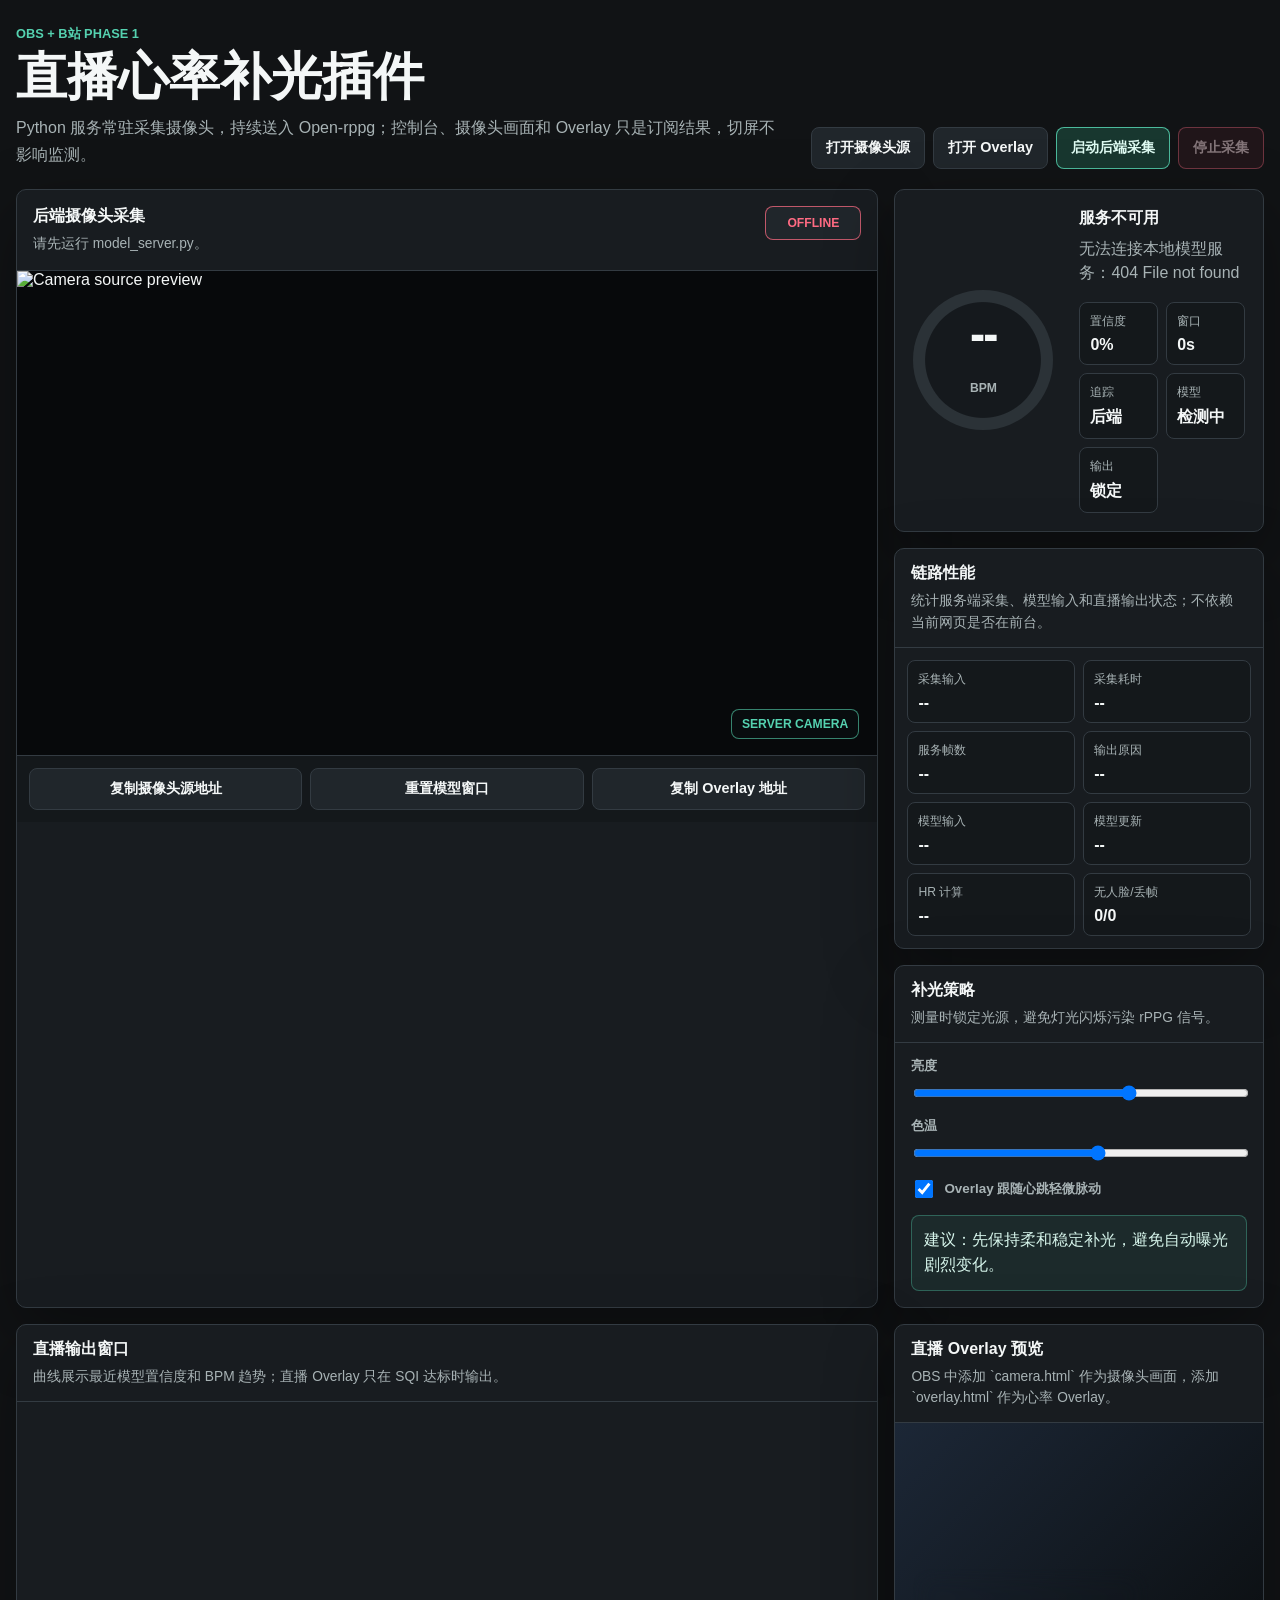
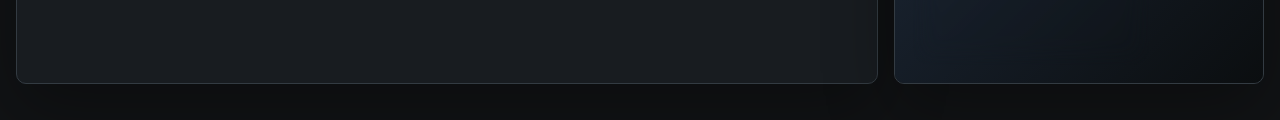
==== demo/live-heart-light-plugin/index.html @ b9b729e1 "Initial rPPG project upload" ====
<!doctype html>
<html lang="zh-CN">
  <head>
    <meta charset="utf-8" />
    <meta name="viewport" content="width=device-width, initial-scale=1" />
    <title>直播心率补光插件</title>
    <link rel="icon" href="data:image/svg+xml,%3Csvg xmlns='http://www.w3.org/2000/svg' viewBox='0 0 32 32'%3E%3Crect width='32' height='32' rx='7' fill='%23111315'/%3E%3Cpath d='M9 18c2-6 5-7 7-2 2-5 5-4 7 2' fill='none' stroke='%23ff6b83' stroke-width='3' stroke-linecap='round'/%3E%3Cpath d='M8 24h16' stroke='%2355d2b0' stroke-width='3' stroke-linecap='round'/%3E%3C/svg%3E" />
    <link rel="stylesheet" href="styles.css" />
  </head>
  <body>
    <main class="plugin-shell">
      <header class="hero">
        <div>
          <p class="eyebrow">OBS + B站 Phase 1</p>
          <h1>直播心率补光插件</h1>
          <p class="subtitle">Python 服务常驻采集摄像头，持续送入 Open-rppg；控制台、摄像头画面和 Overlay 只是订阅结果，切屏不影响监测。</p>
        </div>
        <div class="hero-actions">
          <a class="link-button" href="camera.html" target="_blank" rel="noreferrer">打开摄像头源</a>
          <a class="link-button" href="overlay.html" target="_blank" rel="noreferrer">打开 Overlay</a>
          <button id="startBtn" class="primary" type="button">启动后端采集</button>
          <button id="stopBtn" class="danger" type="button">停止采集</button>
        </div>
      </header>

      <section class="grid">
        <div class="camera-card">
          <div class="card-head">
            <div>
              <h2>后端摄像头采集</h2>
              <p id="captureHint">服务端会独立打开摄像头并持续推理；这个页面关闭后采集仍会继续。</p>
            </div>
            <span id="captureState" class="state-pill waiting">WAITING</span>
          </div>

          <div class="video-stage">
            <img id="cameraFeed" alt="Camera source preview" src="/api/capture/preview.mjpg" />
            <div id="roiLabel" class="roi-label">SERVER CAMERA</div>
          </div>

          <div class="controls">
            <button id="cameraSourceBtn" type="button">复制摄像头源地址</button>
            <button id="resetBtn" type="button">重置模型窗口</button>
            <button id="copyOverlayBtn" type="button">复制 Overlay 地址</button>
          </div>
        </div>

        <aside class="status-column">
          <section class="heart-card">
            <div class="heart-orb" id="heartOrb">
              <span id="bpmValue">--</span>
              <small>BPM</small>
            </div>
            <div>
              <h2 id="heartTitle">等待采集</h2>
              <p id="heartDescription">启动后端采集后，模型会先积累稳定 BVP/SQI 窗口。</p>
              <div class="mini-stats">
                <div>
                  <span>置信度</span>
                  <strong id="confidenceText">0%</strong>
                </div>
                <div>
                  <span>窗口</span>
                  <strong id="windowText">0s</strong>
                </div>
                <div>
                  <span>追踪</span>
                  <strong id="trackerText">后端</strong>
                </div>
                <div>
                  <span>模型</span>
                  <strong id="modelText">检测中</strong>
                </div>
                <div>
                  <span>输出</span>
                  <strong id="outputText">锁定</strong>
                </div>
              </div>
            </div>
          </section>

          <section class="perf-card">
            <div class="card-head compact">
              <div>
                <h2>链路性能</h2>
                <p>统计服务端采集、模型输入和直播输出状态；不依赖当前网页是否在前台。</p>
              </div>
            </div>
            <div class="perf-grid">
              <div>
                <span>采集输入</span>
                <strong id="cameraFpsText">--</strong>
              </div>
              <div>
                <span>采集耗时</span>
                <strong id="detectMsText">--</strong>
              </div>
              <div>
                <span>服务帧数</span>
                <strong id="cropMsText">--</strong>
              </div>
              <div>
                <span>输出原因</span>
                <strong id="requestMsText">--</strong>
              </div>
              <div>
                <span>模型输入</span>
                <strong id="modelInputFpsText">--</strong>
              </div>
              <div>
                <span>模型更新</span>
                <strong id="modelUpdateMsText">--</strong>
              </div>
              <div>
                <span>HR 计算</span>
                <strong id="modelMetricMsText">--</strong>
              </div>
              <div>
                <span>无人脸/丢帧</span>
                <strong id="dropText">0/0</strong>
              </div>
            </div>
          </section>

          <section class="light-card">
            <div class="card-head compact">
              <div>
                <h2>补光策略</h2>
                <p>测量时锁定光源，避免灯光闪烁污染 rPPG 信号。</p>
              </div>
            </div>
            <label>
              亮度
              <input id="brightnessInput" type="range" min="20" max="100" value="72" />
            </label>
            <label>
              色温
              <input id="temperatureInput" type="range" min="2700" max="6500" value="4800" />
            </label>
            <label class="toggle-row">
              <input id="pulseToggle" type="checkbox" checked />
              <span>Overlay 跟随心跳轻微脉动</span>
            </label>
            <div id="lightAdvice" class="light-advice">建议：先保持柔和稳定补光，避免自动曝光剧烈变化。</div>
          </section>
        </aside>

        <section class="wave-card">
          <div class="card-head compact">
            <div>
              <h2>直播输出窗口</h2>
              <p>曲线展示最近模型置信度和 BPM 趋势；直播 Overlay 只在 SQI 达标时输出。</p>
            </div>
          </div>
          <canvas id="waveCanvas" width="1280" height="220"></canvas>
          <div class="quality-grid">
            <div>
              <span>采集稳定</span>
              <meter id="brightnessMeter" min="0" max="100" value="0"></meter>
              <strong id="brightnessText">0%</strong>
            </div>
            <div>
              <span>人脸状态</span>
              <meter id="motionMeter" min="0" max="100" value="0"></meter>
              <strong id="motionText">0%</strong>
            </div>
            <div>
              <span>SQI</span>
              <meter id="peakMeter" min="0" max="100" value="0"></meter>
              <strong id="peakText">0%</strong>
            </div>
          </div>
        </section>

        <section class="overlay-card">
          <div class="card-head compact">
            <div>
              <h2>直播 Overlay 预览</h2>
              <p>OBS 中添加 `camera.html` 作为摄像头画面，添加 `overlay.html` 作为心率 Overlay。</p>
            </div>
          </div>
          <iframe id="overlayPreview" title="Overlay preview" src="overlay.html?preview=1"></iframe>
        </section>
      </section>
    </main>

    <script src="app.js"></script>
  </body>
</html>
---- demo/live-heart-light-plugin/styles.css ----
:root {
  --bg: #111315;
  --panel: #181c20;
  --panel-2: #20262b;
  --line: #333b42;
  --text: #f4f7f7;
  --muted: #a8b3b5;
  --teal: #55d2b0;
  --rose: #ff6b83;
  --amber: #f5c15b;
  --blue: #74a9ff;
  --shadow: 0 24px 70px rgba(0, 0, 0, 0.32);
}

* {
  box-sizing: border-box;
}

body {
  margin: 0;
  min-width: 320px;
  background: var(--bg);
  color: var(--text);
  font-family:
    Inter, "Segoe UI", "PingFang SC", "Microsoft YaHei", Arial, sans-serif;
  letter-spacing: 0;
}

button,
input {
  font: inherit;
}

.plugin-shell {
  width: min(1440px, calc(100% - 32px));
  margin: 0 auto;
  padding: 26px 0 36px;
}

.hero {
  display: flex;
  justify-content: space-between;
  align-items: flex-end;
  gap: 20px;
  margin-bottom: 20px;
}

.eyebrow,
h1,
h2,
p {
  margin: 0;
}

.eyebrow {
  margin-bottom: 8px;
  color: var(--teal);
  font-size: 0.8rem;
  font-weight: 800;
  text-transform: uppercase;
}

h1 {
  font-size: clamp(2.2rem, 4vw, 4.9rem);
  line-height: 1;
}

h2 {
  font-size: 1rem;
}

.subtitle {
  max-width: 760px;
  margin-top: 12px;
  color: var(--muted);
  line-height: 1.7;
}

.hero-actions,
.controls {
  display: flex;
  flex-wrap: wrap;
  gap: 8px;
}

button,
.link-button {
  min-height: 42px;
  padding: 0 14px;
  border: 1px solid var(--line);
  border-radius: 8px;
  background: var(--panel-2);
  color: var(--text);
  font-size: 0.9rem;
  font-weight: 800;
  text-decoration: none;
  cursor: pointer;
}

.link-button {
  display: inline-flex;
  align-items: center;
}

button:hover,
.link-button:hover {
  border-color: var(--teal);
}

button.primary {
  border-color: rgba(85, 210, 176, 0.85);
  background: #18372f;
  color: #dffcf3;
}

button.danger {
  border-color: rgba(255, 107, 131, 0.78);
  background: #32191f;
  color: #ffdfe5;
}

button.active {
  border-color: var(--amber);
  color: var(--amber);
}

button:disabled {
  cursor: not-allowed;
  opacity: 0.48;
}

.grid {
  display: grid;
  grid-template-columns: minmax(0, 1.4fr) minmax(330px, 0.6fr);
  gap: 16px;
}

.camera-card,
.heart-card,
.perf-card,
.light-card,
.wave-card,
.overlay-card {
  min-width: 0;
  border: 1px solid var(--line);
  border-radius: 10px;
  background: var(--panel);
  box-shadow: var(--shadow);
  overflow: hidden;
}

.card-head {
  display: flex;
  justify-content: space-between;
  gap: 16px;
  padding: 16px;
  border-bottom: 1px solid var(--line);
}

.card-head.compact {
  padding: 14px 16px;
}

.card-head p,
.light-card p {
  margin-top: 6px;
  color: var(--muted);
  font-size: 0.86rem;
  line-height: 1.55;
}

.state-pill {
  display: inline-flex;
  align-items: center;
  justify-content: center;
  min-width: 96px;
  height: 34px;
  border: 1px solid var(--line);
  border-radius: 8px;
  background: var(--panel-2);
  color: var(--muted);
  font-size: 0.76rem;
  font-weight: 900;
}

.state-pill.ready {
  border-color: rgba(85, 210, 176, 0.72);
  color: var(--teal);
}

.state-pill.warn {
  border-color: rgba(245, 193, 91, 0.72);
  color: var(--amber);
}

.state-pill.bad {
  border-color: rgba(255, 107, 131, 0.72);
  color: var(--rose);
}

.video-stage {
  position: relative;
  aspect-ratio: 16 / 9;
  background: #07090b;
}

#video {
  position: absolute;
  width: 1px;
  height: 1px;
  opacity: 0;
  pointer-events: none;
}

#cameraFeed {
  display: block;
  width: 100%;
  height: 100%;
  object-fit: cover;
}

#cameraCanvas,
#waveCanvas {
  display: block;
  width: 100%;
  height: 100%;
}

.roi-label {
  position: absolute;
  right: 18px;
  bottom: 16px;
  padding: 7px 10px;
  border: 1px solid rgba(85, 210, 176, 0.6);
  border-radius: 8px;
  background: rgba(10, 14, 16, 0.72);
  color: var(--teal);
  font-size: 0.76rem;
  font-weight: 900;
}

.controls {
  padding: 12px;
  border-top: 1px solid var(--line);
  background: #14181b;
}

.controls button {
  flex: 1 1 160px;
}

.status-column {
  display: grid;
  gap: 16px;
}

.heart-card {
  display: grid;
  grid-template-columns: 148px minmax(0, 1fr);
  gap: 18px;
  align-items: center;
  padding: 18px;
}

.heart-orb {
  display: grid;
  place-items: center;
  width: 140px;
  aspect-ratio: 1;
  border-radius: 50%;
  background:
    radial-gradient(circle at center, #15191d 58%, transparent 59%),
    conic-gradient(var(--rose) 0deg, #2b3237 0deg);
}

.heart-orb span {
  font-size: 2.45rem;
  font-weight: 950;
}

.heart-orb small {
  margin-top: -36px;
  color: var(--muted);
  font-size: 0.76rem;
  font-weight: 900;
}

.heart-card p {
  margin-top: 8px;
  color: var(--muted);
  line-height: 1.55;
}

.mini-stats,
.perf-grid,
.quality-grid {
  display: grid;
  gap: 8px;
}

.mini-stats {
  grid-template-columns: repeat(auto-fit, minmax(74px, 1fr));
  margin-top: 16px;
}

.perf-grid {
  grid-template-columns: repeat(2, minmax(0, 1fr));
  padding: 12px;
}

.mini-stats div,
.perf-grid div,
.quality-grid div {
  padding: 10px;
  border: 1px solid var(--line);
  border-radius: 8px;
  background: #14181b;
}

.mini-stats span,
.perf-grid span,
.quality-grid span {
  display: block;
  color: var(--muted);
  font-size: 0.76rem;
}

.mini-stats strong,
.perf-grid strong,
.quality-grid strong {
  display: block;
  margin-top: 6px;
}

.light-card {
  padding-bottom: 16px;
}

.light-card label {
  display: grid;
  gap: 8px;
  padding: 14px 16px 0;
  color: var(--muted);
  font-size: 0.84rem;
  font-weight: 800;
}

.light-card input[type="range"] {
  width: 100%;
}

.toggle-row {
  display: flex !important;
  grid-template-columns: none;
  align-items: center;
  gap: 10px;
}

.toggle-row input {
  width: 18px;
  height: 18px;
}

.light-advice {
  margin: 14px 16px 0;
  padding: 12px;
  border: 1px solid rgba(85, 210, 176, 0.35);
  border-radius: 8px;
  background: rgba(85, 210, 176, 0.08);
  color: #d7f6ec;
  line-height: 1.55;
}

.wave-card,
.overlay-card {
  grid-column: span 1;
}

.quality-grid {
  grid-template-columns: repeat(3, minmax(0, 1fr));
  padding: 0 16px 16px;
}

meter {
  width: 100%;
  height: 9px;
  margin-top: 9px;
}

meter::-webkit-meter-bar {
  border: 0;
  border-radius: 999px;
  background: #2d353a;
}

meter::-webkit-meter-optimum-value {
  border-radius: 999px;
  background: var(--teal);
}

#overlayPreview {
  display: block;
  width: 100%;
  height: 260px;
  border: 0;
  background:
    linear-gradient(135deg, rgba(116, 169, 255, 0.16), transparent),
    #0b0e10;
}

.overlay-body {
  width: 100vw;
  height: 100vh;
  margin: 0;
  background: transparent;
  overflow: hidden;
}

.camera-source-body {
  width: 100vw;
  height: 100vh;
  margin: 0;
  background: #07090b;
  overflow: hidden;
}

#obsCameraSource {
  display: block;
  width: 100vw;
  height: 100vh;
  object-fit: cover;
}

.overlay-widget {
  position: absolute;
  left: 36px;
  bottom: 36px;
  display: inline-grid;
  grid-template-columns: 58px auto;
  gap: 12px;
  align-items: center;
  min-width: 236px;
  padding: 14px 16px;
  border: 1px solid rgba(255, 255, 255, 0.24);
  border-radius: 18px;
  background: rgba(13, 16, 18, 0.74);
  color: white;
  box-shadow: 0 18px 48px rgba(0, 0, 0, 0.35);
  backdrop-filter: blur(12px);
}

.overlay-pulse {
  width: 56px;
  aspect-ratio: 1;
  border-radius: 50%;
  background:
    radial-gradient(circle at center, rgba(255, 255, 255, 0.9) 0 15%, transparent 16%),
    conic-gradient(var(--rose) 0deg, rgba(255, 255, 255, 0.18) 0deg);
}

.overlay-widget.pulsing .overlay-pulse {
  animation: heartbeat 900ms ease-in-out infinite;
}

.overlay-copy {
  display: grid;
  gap: 2px;
}

.overlay-copy span {
  color: rgba(255, 255, 255, 0.76);
  font-size: 0.72rem;
  font-weight: 900;
  text-transform: uppercase;
}

.overlay-copy strong {
  font-size: 2rem;
  line-height: 1;
}

.overlay-copy small {
  margin-left: 6px;
  color: rgba(255, 255, 255, 0.74);
  font-size: 0.8rem;
}

.overlay-copy em {
  color: rgba(255, 255, 255, 0.78);
  font-size: 0.82rem;
  font-style: normal;
}

@keyframes heartbeat {
  0%,
  100% {
    transform: scale(1);
  }
  16% {
    transform: scale(1.08);
  }
  28% {
    transform: scale(0.98);
  }
  44% {
    transform: scale(1.05);
  }
}

@media (max-width: 1080px) {
  .grid {
    grid-template-columns: 1fr;
  }

  .hero {
    align-items: flex-start;
    flex-direction: column;
  }
}

@media (max-width: 720px) {
  .plugin-shell {
    width: min(100% - 20px, 1440px);
  }

  .heart-card {
    grid-template-columns: 1fr;
  }

  .mini-stats,
  .quality-grid {
    grid-template-columns: repeat(2, minmax(0, 1fr));
  }

  .overlay-widget {
    left: 18px;
    bottom: 18px;
  }
}
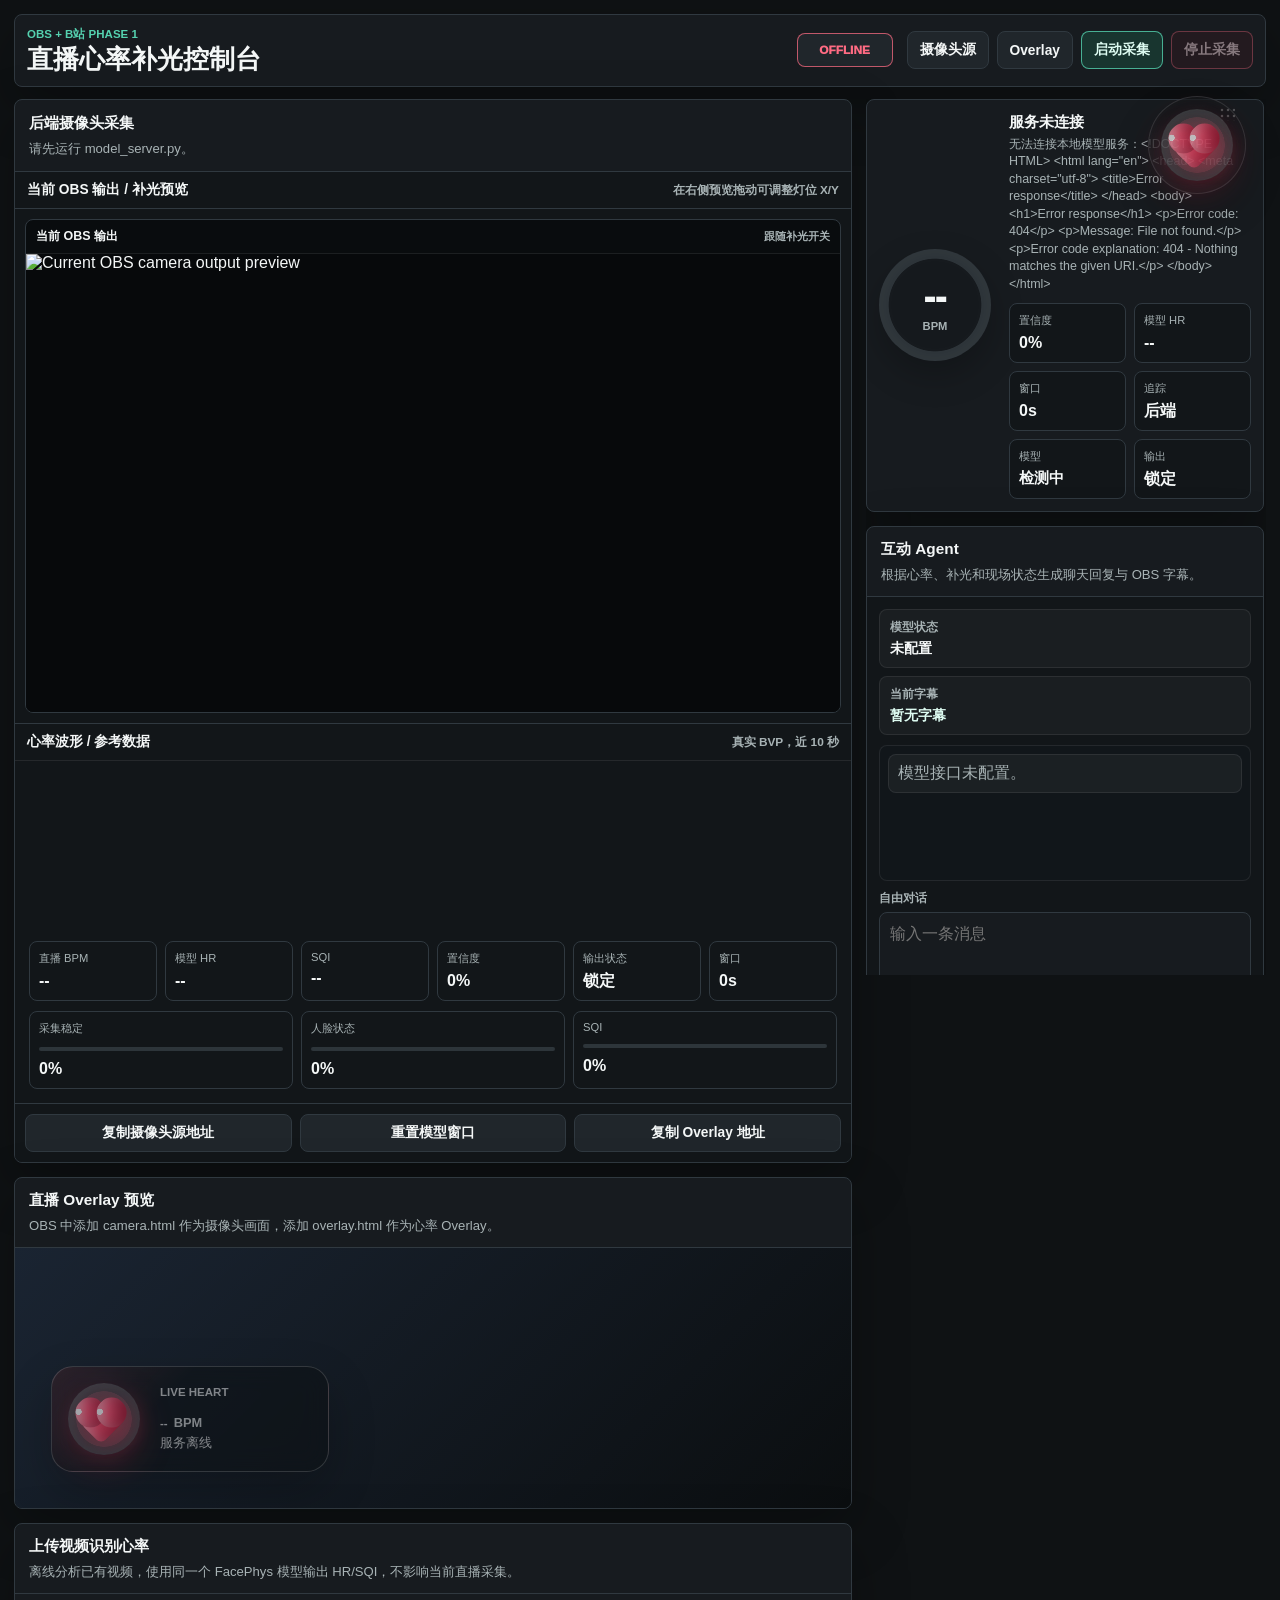
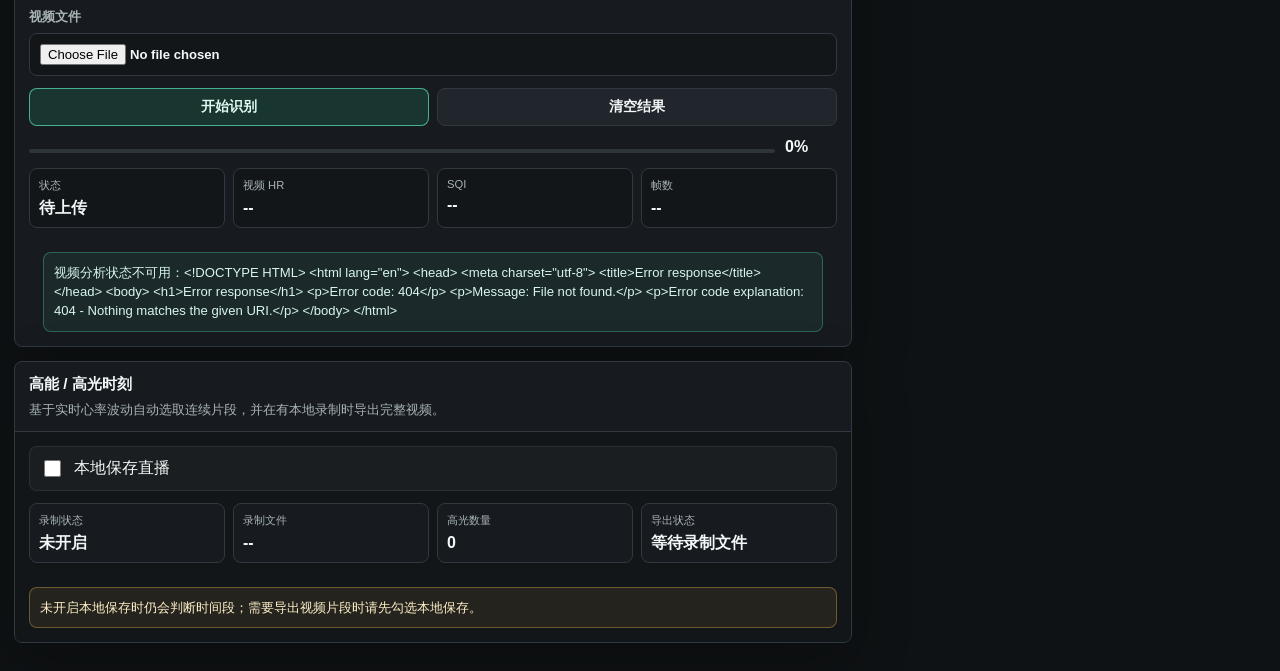
==== commit 34f11bb4: "Sanitized public dev snapshot" ====
--- a/demo/live-heart-light-plugin/index.html
+++ b/demo/live-heart-light-plugin/index.html
@@ -5,44 +5,219 @@
     <meta name="viewport" content="width=device-width, initial-scale=1" />
     <title>直播心率补光插件</title>
     <link rel="icon" href="data:image/svg+xml,%3Csvg xmlns='http://www.w3.org/2000/svg' viewBox='0 0 32 32'%3E%3Crect width='32' height='32' rx='7' fill='%23111315'/%3E%3Cpath d='M9 18c2-6 5-7 7-2 2-5 5-4 7 2' fill='none' stroke='%23ff6b83' stroke-width='3' stroke-linecap='round'/%3E%3Cpath d='M8 24h16' stroke='%2355d2b0' stroke-width='3' stroke-linecap='round'/%3E%3C/svg%3E" />
-    <link rel="stylesheet" href="styles.css" />
+    <link rel="stylesheet" href="styles.css?v=20260706-highlight-v2" />
   </head>
   <body>
     <main class="plugin-shell">
-      <header class="hero">
-        <div>
+      <header class="topbar">
+        <div class="topbar-brand">
           <p class="eyebrow">OBS + B站 Phase 1</p>
-          <h1>直播心率补光插件</h1>
-          <p class="subtitle">Python 服务常驻采集摄像头，持续送入 Open-rppg；控制台、摄像头画面和 Overlay 只是订阅结果，切屏不影响监测。</p>
+          <h1>直播心率补光控制台</h1>
         </div>
-        <div class="hero-actions">
-          <a class="link-button" href="camera.html" target="_blank" rel="noreferrer">打开摄像头源</a>
-          <a class="link-button" href="overlay.html" target="_blank" rel="noreferrer">打开 Overlay</a>
-          <button id="startBtn" class="primary" type="button">启动后端采集</button>
+        <div class="topbar-state">
+          <span id="captureState" class="state-pill waiting">WAITING</span>
+        </div>
+        <div class="topbar-actions">
+          <a class="link-button" href="camera.html" target="_blank" rel="noreferrer">摄像头源</a>
+          <a class="link-button" href="overlay.html" target="_blank" rel="noreferrer">Overlay</a>
+          <button id="startBtn" class="primary" type="button">启动采集</button>
           <button id="stopBtn" class="danger" type="button">停止采集</button>
         </div>
       </header>
 
-      <section class="grid">
-        <div class="camera-card">
-          <div class="card-head">
-            <div>
-              <h2>后端摄像头采集</h2>
-              <p id="captureHint">服务端会独立打开摄像头并持续推理；这个页面关闭后采集仍会继续。</p>
-            </div>
-            <span id="captureState" class="state-pill waiting">WAITING</span>
-          </div>
-
-          <div class="video-stage">
-            <img id="cameraFeed" alt="Camera source preview" src="/api/capture/preview.mjpg" />
-            <div id="roiLabel" class="roi-label">SERVER CAMERA</div>
-          </div>
-
-          <div class="controls">
-            <button id="cameraSourceBtn" type="button">复制摄像头源地址</button>
-            <button id="resetBtn" type="button">重置模型窗口</button>
-            <button id="copyOverlayBtn" type="button">复制 Overlay 地址</button>
-          </div>
+      <div id="frontendWarning" class="runtime-banner bad" hidden></div>
+      <div id="backendWarning" class="runtime-banner warn" hidden></div>
+
+      <section class="dashboard-layout">
+        <div class="preview-column">
+          <section class="camera-card">
+            <div class="card-head">
+              <div>
+                <h2>后端摄像头采集</h2>
+                <p id="captureHint">服务端会独立打开摄像头并持续推理；这个页面关闭后采集仍会继续。</p>
+              </div>
+            </div>
+
+            <div class="paired-preview-panel">
+              <div class="preview-strip-head">
+                <span>当前 OBS 输出 / 补光预览</span>
+                <small>在右侧预览拖动可调整灯位 X/Y</small>
+              </div>
+              <div class="preview-stream-grid">
+                <div class="preview-stream">
+                  <div class="preview-stream-label">
+                    <span>当前 OBS 输出</span>
+                    <small>跟随补光开关</small>
+                  </div>
+                  <div class="preview-stage">
+                    <img
+                      id="currentOutputPreview"
+                      alt="Current OBS camera output preview"
+                      src="/api/capture/preview.mjpg"
+                      data-src="/api/capture/preview.mjpg"
+                    />
+                  </div>
+                </div>
+                <div id="lightPreviewStream" class="preview-stream" hidden aria-hidden="true">
+                  <div class="preview-stream-label">
+                    <span>补光预览</span>
+                    <small>拖动调整灯位</small>
+                  </div>
+                  <div id="pairedPreviewStage" class="paired-preview-stage preview-stage">
+                    <img
+                      id="pairedLightPreview"
+                      alt="Virtual fill light preview"
+                      data-src="/api/capture/light-preview.mjpg"
+                    />
+                  </div>
+                </div>
+              </div>
+            </div>
+
+            <div class="output-telemetry-panel">
+              <div class="preview-strip-head telemetry-head">
+                <span>心率波形 / 参考数据</span>
+                <small>真实 BVP，近 10 秒</small>
+              </div>
+              <canvas id="waveCanvas" width="1280" height="220"></canvas>
+              <div class="telemetry-grid">
+                <div>
+                  <span>直播 BPM</span>
+                  <strong id="telemetryBpmText">--</strong>
+                </div>
+                <div>
+                  <span>模型 HR</span>
+                  <strong id="telemetryModelHrText">--</strong>
+                </div>
+                <div>
+                  <span>SQI</span>
+                  <strong id="telemetrySqiText">--</strong>
+                </div>
+                <div>
+                  <span>置信度</span>
+                  <strong id="telemetryConfidenceText">0%</strong>
+                </div>
+                <div>
+                  <span>输出状态</span>
+                  <strong id="telemetryStatusText">锁定</strong>
+                </div>
+                <div>
+                  <span>窗口</span>
+                  <strong id="telemetryWindowText">0s</strong>
+                </div>
+              </div>
+              <div class="quality-grid">
+                <div>
+                  <span>采集稳定</span>
+                  <meter id="brightnessMeter" min="0" max="100" value="0"></meter>
+                  <strong id="brightnessText">0%</strong>
+                </div>
+                <div>
+                  <span>人脸状态</span>
+                  <meter id="motionMeter" min="0" max="100" value="0"></meter>
+                  <strong id="motionText">0%</strong>
+                </div>
+                <div>
+                  <span>SQI</span>
+                  <meter id="peakMeter" min="0" max="100" value="0"></meter>
+                  <strong id="peakText">0%</strong>
+                </div>
+              </div>
+            </div>
+
+            <div class="controls">
+              <button id="cameraSourceBtn" type="button">复制摄像头源地址</button>
+              <button id="resetBtn" type="button">重置模型窗口</button>
+              <button id="copyOverlayBtn" type="button">复制 Overlay 地址</button>
+            </div>
+          </section>
+
+          <section class="overlay-card">
+            <div class="card-head compact">
+              <div>
+                <h2>直播 Overlay 预览</h2>
+                <p>OBS 中添加 camera.html 作为摄像头画面，添加 overlay.html 作为心率 Overlay。</p>
+              </div>
+            </div>
+            <iframe id="overlayPreview" title="Overlay preview" src="overlay.html?preview=1"></iframe>
+          </section>
+
+          <section class="upload-card">
+            <div class="card-head compact">
+              <div>
+                <h2>上传视频识别心率</h2>
+                <p>离线分析已有视频，使用同一个 FacePhys 模型输出 HR/SQI，不影响当前直播采集。</p>
+              </div>
+            </div>
+            <div class="upload-panel">
+              <label class="file-picker">
+                <span>视频文件</span>
+                <input id="videoFileInput" type="file" accept="video/*" />
+              </label>
+              <div class="upload-actions">
+                <button id="analyzeVideoBtn" class="primary" type="button">开始识别</button>
+                <button id="resetVideoBtn" type="button">清空结果</button>
+              </div>
+              <div class="upload-progress">
+                <meter id="videoProgressMeter" min="0" max="100" value="0"></meter>
+                <strong id="videoProgressText">0%</strong>
+              </div>
+              <div class="video-result-grid">
+                <div>
+                  <span>状态</span>
+                  <strong id="videoStatusText">待上传</strong>
+                </div>
+                <div>
+                  <span>视频 HR</span>
+                  <strong id="videoHrText">--</strong>
+                </div>
+                <div>
+                  <span>SQI</span>
+                  <strong id="videoSqiText">--</strong>
+                </div>
+                <div>
+                  <span>帧数</span>
+                  <strong id="videoFramesText">--</strong>
+                </div>
+              </div>
+              <p id="videoAdvice" class="upload-advice">建议上传正脸、稳定补光、少压缩闪烁的视频；结果仅用于互动展示。</p>
+            </div>
+          </section>
+
+          <section class="highlight-card">
+            <div class="card-head compact">
+              <div>
+                <h2>高能 / 高光时刻</h2>
+                <p>基于实时心率波动自动选取连续片段，并在有本地录制时导出完整视频。</p>
+              </div>
+            </div>
+            <div class="highlight-panel">
+              <label class="toggle-row highlight-toggle">
+                <input id="recordingToggle" type="checkbox" />
+                <span>本地保存直播</span>
+              </label>
+              <div class="highlight-status-grid">
+                <div>
+                  <span>录制状态</span>
+                  <strong id="recordingStatusText">未开启</strong>
+                </div>
+                <div>
+                  <span>录制文件</span>
+                  <strong id="recordingFileText">--</strong>
+                </div>
+                <div>
+                  <span>高光数量</span>
+                  <strong id="highlightCountText">0</strong>
+                </div>
+                <div>
+                  <span>导出状态</span>
+                  <strong id="highlightExportText">等待录制文件</strong>
+                </div>
+              </div>
+              <div id="highlightList" class="highlight-list"></div>
+              <p id="highlightEmptyText" class="highlight-advice">等待连续心率波动后显示高能时间段。</p>
+            </div>
+          </section>
         </div>
 
         <aside class="status-column">
@@ -51,7 +226,7 @@
               <span id="bpmValue">--</span>
               <small>BPM</small>
             </div>
-            <div>
+            <div class="heart-copy">
               <h2 id="heartTitle">等待采集</h2>
               <p id="heartDescription">启动后端采集后，模型会先积累稳定 BVP/SQI 窗口。</p>
               <div class="mini-stats">
@@ -60,6 +235,10 @@
                   <strong id="confidenceText">0%</strong>
                 </div>
                 <div>
+                  <span>模型 HR</span>
+                  <strong id="previewHrText">--</strong>
+                </div>
+                <div>
                   <span>窗口</span>
                   <strong id="windowText">0s</strong>
                 </div>
@@ -79,11 +258,53 @@
             </div>
           </section>
 
+          <section class="agent-card">
+            <div class="card-head compact">
+              <div>
+                <h2>互动 Agent</h2>
+                <p>根据心率、补光和现场状态生成聊天回复与 OBS 字幕。</p>
+              </div>
+            </div>
+            <div class="agent-panel">
+              <div class="agent-status-grid">
+                <div>
+                  <span>模型状态</span>
+                  <strong id="agentStatusText">未连接</strong>
+                </div>
+                <div>
+                  <span>当前字幕</span>
+                  <strong id="agentSubtitleText">暂无字幕</strong>
+                </div>
+              </div>
+
+              <div id="agentMessages" class="agent-messages" aria-live="polite"></div>
+
+              <label class="agent-input-label">
+                <span>自由对话</span>
+                <textarea id="agentInput" maxlength="800" rows="3" placeholder="输入一条消息"></textarea>
+              </label>
+              <div class="agent-actions">
+                <button id="sendAgentBtn" class="primary" type="button">发送</button>
+                <button id="resetAgentBtn" type="button">清空</button>
+              </div>
+              <p id="agentErrorText" class="agent-error"></p>
+              <p class="agent-log">日志 <code id="agentLogPathText">--</code></p>
+            </div>
+          </section>
+
+          <div id="floatingHeartWidget" class="floating-heart-widget" title="拖动心跳小组件" aria-label="可拖动心跳小组件">
+            <span class="floating-heart-handle" aria-hidden="true"></span>
+            <div class="overlay-pulse floating-heart-pulse" aria-hidden="true">
+              <span class="heart-ring"></span>
+              <span class="heart-shape"></span>
+            </div>
+          </div>
+
           <section class="perf-card">
             <div class="card-head compact">
               <div>
                 <h2>链路性能</h2>
-                <p>统计服务端采集、模型输入和直播输出状态；不依赖当前网页是否在前台。</p>
+                <p>服务端采集、模型输入和直播输出状态。</p>
               </div>
             </div>
             <div class="perf-grid">
@@ -126,64 +347,94 @@
             <div class="card-head compact">
               <div>
                 <h2>补光策略</h2>
-                <p>测量时锁定光源，避免灯光闪烁污染 rPPG 信号。</p>
-              </div>
-            </div>
-            <label>
-              亮度
-              <input id="brightnessInput" type="range" min="20" max="100" value="72" />
-            </label>
-            <label>
-              色温
-              <input id="temperatureInput" type="range" min="2700" max="6500" value="4800" />
-            </label>
-            <label class="toggle-row">
-              <input id="pulseToggle" type="checkbox" checked />
-              <span>Overlay 跟随心跳轻微脉动</span>
-            </label>
+                <p>开关只影响 OBS 摄像头源；右侧预览始终用于调整补光预设。</p>
+              </div>
+            </div>
+
+            <div class="control-group">
+              <label class="toggle-row">
+                <input id="lightToggle" type="checkbox" />
+                <span>应用补光到 OBS 输出</span>
+              </label>
+            </div>
+
+            <div class="control-group">
+              <label>
+                <span class="range-head">
+                  <span>亮度</span>
+                  <output id="brightnessValue">72%</output>
+                </span>
+                <input id="brightnessInput" type="range" min="20" max="100" value="72" />
+              </label>
+              <label>
+                <span class="range-head">
+                  <span>色温</span>
+                  <output id="temperatureValue">4800K</output>
+                </span>
+                <input id="temperatureInput" type="range" min="2700" max="6500" value="4800" />
+              </label>
+            </div>
+
+            <div class="control-group">
+              <div class="light-position-grid">
+                <label>
+                  <span class="range-head">
+                    <span>灯位 X</span>
+                    <output id="lightXValue">50%</output>
+                  </span>
+                  <input id="lightXInput" type="range" min="0" max="100" value="50" />
+                </label>
+                <label>
+                  <span class="range-head">
+                    <span>灯位 Y</span>
+                    <output id="lightYValue">38%</output>
+                  </span>
+                  <input id="lightYInput" type="range" min="0" max="100" value="38" />
+                </label>
+              </div>
+              <label>
+                <span class="range-head">
+                  <span>灯距 Z</span>
+                  <output id="lightZValue">45%</output>
+                </span>
+                <input id="lightZInput" type="range" min="0" max="100" value="45" />
+              </label>
+            </div>
+
+            <div class="control-group">
+              <label>
+                <span class="range-head">
+                  <span>照射范围</span>
+                  <output id="lightRangeValue">58%</output>
+                </span>
+                <input id="lightRangeInput" type="range" min="15" max="120" value="58" />
+              </label>
+              <label class="toggle-row">
+                <input id="angleToggle" type="checkbox" />
+                <span>启用角度测试</span>
+              </label>
+              <label>
+                <span class="range-head">
+                  <span>光束角度</span>
+                  <output id="lightAngleValue">0°</output>
+                </span>
+                <input id="lightAngleInput" type="range" min="-75" max="75" value="0" />
+              </label>
+            </div>
+
+            <div class="control-group">
+              <label class="toggle-row">
+                <input id="pulseToggle" type="checkbox" checked />
+                <span>Overlay 跟随心跳轻微脉动</span>
+              </label>
+            </div>
+
             <div id="lightAdvice" class="light-advice">建议：先保持柔和稳定补光，避免自动曝光剧烈变化。</div>
           </section>
         </aside>
-
-        <section class="wave-card">
-          <div class="card-head compact">
-            <div>
-              <h2>直播输出窗口</h2>
-              <p>曲线展示最近模型置信度和 BPM 趋势；直播 Overlay 只在 SQI 达标时输出。</p>
-            </div>
-          </div>
-          <canvas id="waveCanvas" width="1280" height="220"></canvas>
-          <div class="quality-grid">
-            <div>
-              <span>采集稳定</span>
-              <meter id="brightnessMeter" min="0" max="100" value="0"></meter>
-              <strong id="brightnessText">0%</strong>
-            </div>
-            <div>
-              <span>人脸状态</span>
-              <meter id="motionMeter" min="0" max="100" value="0"></meter>
-              <strong id="motionText">0%</strong>
-            </div>
-            <div>
-              <span>SQI</span>
-              <meter id="peakMeter" min="0" max="100" value="0"></meter>
-              <strong id="peakText">0%</strong>
-            </div>
-          </div>
-        </section>
-
-        <section class="overlay-card">
-          <div class="card-head compact">
-            <div>
-              <h2>直播 Overlay 预览</h2>
-              <p>OBS 中添加 `camera.html` 作为摄像头画面，添加 `overlay.html` 作为心率 Overlay。</p>
-            </div>
-          </div>
-          <iframe id="overlayPreview" title="Overlay preview" src="overlay.html?preview=1"></iframe>
-        </section>
       </section>
     </main>
 
-    <script src="app.js"></script>
+    <script type="module" src="app.js?v=20260706-highlight-v2"></script>
   </body>
 </html>
--- a/demo/live-heart-light-plugin/styles.css
+++ b/demo/live-heart-light-plugin/styles.css
@@ -1,539 +1,8 @@
-:root {
-  --bg: #111315;
-  --panel: #181c20;
-  --panel-2: #20262b;
-  --line: #333b42;
-  --text: #f4f7f7;
-  --muted: #a8b3b5;
-  --teal: #55d2b0;
-  --rose: #ff6b83;
-  --amber: #f5c15b;
-  --blue: #74a9ff;
-  --shadow: 0 24px 70px rgba(0, 0, 0, 0.32);
-}
-
-* {
-  box-sizing: border-box;
-}
-
-body {
-  margin: 0;
-  min-width: 320px;
-  background: var(--bg);
-  color: var(--text);
-  font-family:
-    Inter, "Segoe UI", "PingFang SC", "Microsoft YaHei", Arial, sans-serif;
-  letter-spacing: 0;
-}
-
-button,
-input {
-  font: inherit;
-}
-
-.plugin-shell {
-  width: min(1440px, calc(100% - 32px));
-  margin: 0 auto;
-  padding: 26px 0 36px;
-}
-
-.hero {
-  display: flex;
-  justify-content: space-between;
-  align-items: flex-end;
-  gap: 20px;
-  margin-bottom: 20px;
-}
-
-.eyebrow,
-h1,
-h2,
-p {
-  margin: 0;
-}
-
-.eyebrow {
-  margin-bottom: 8px;
-  color: var(--teal);
-  font-size: 0.8rem;
-  font-weight: 800;
-  text-transform: uppercase;
-}
-
-h1 {
-  font-size: clamp(2.2rem, 4vw, 4.9rem);
-  line-height: 1;
-}
-
-h2 {
-  font-size: 1rem;
-}
-
-.subtitle {
-  max-width: 760px;
-  margin-top: 12px;
-  color: var(--muted);
-  line-height: 1.7;
-}
-
-.hero-actions,
-.controls {
-  display: flex;
-  flex-wrap: wrap;
-  gap: 8px;
-}
-
-button,
-.link-button {
-  min-height: 42px;
-  padding: 0 14px;
-  border: 1px solid var(--line);
-  border-radius: 8px;
-  background: var(--panel-2);
-  color: var(--text);
-  font-size: 0.9rem;
-  font-weight: 800;
-  text-decoration: none;
-  cursor: pointer;
-}
-
-.link-button {
-  display: inline-flex;
-  align-items: center;
-}
-
-button:hover,
-.link-button:hover {
-  border-color: var(--teal);
-}
-
-button.primary {
-  border-color: rgba(85, 210, 176, 0.85);
-  background: #18372f;
-  color: #dffcf3;
-}
-
-button.danger {
-  border-color: rgba(255, 107, 131, 0.78);
-  background: #32191f;
-  color: #ffdfe5;
-}
-
-button.active {
-  border-color: var(--amber);
-  color: var(--amber);
-}
-
-button:disabled {
-  cursor: not-allowed;
-  opacity: 0.48;
-}
-
-.grid {
-  display: grid;
-  grid-template-columns: minmax(0, 1.4fr) minmax(330px, 0.6fr);
-  gap: 16px;
-}
-
-.camera-card,
-.heart-card,
-.perf-card,
-.light-card,
-.wave-card,
-.overlay-card {
-  min-width: 0;
-  border: 1px solid var(--line);
-  border-radius: 10px;
-  background: var(--panel);
-  box-shadow: var(--shadow);
-  overflow: hidden;
-}
-
-.card-head {
-  display: flex;
-  justify-content: space-between;
-  gap: 16px;
-  padding: 16px;
-  border-bottom: 1px solid var(--line);
-}
-
-.card-head.compact {
-  padding: 14px 16px;
-}
-
-.card-head p,
-.light-card p {
-  margin-top: 6px;
-  color: var(--muted);
-  font-size: 0.86rem;
-  line-height: 1.55;
-}
-
-.state-pill {
-  display: inline-flex;
-  align-items: center;
-  justify-content: center;
-  min-width: 96px;
-  height: 34px;
-  border: 1px solid var(--line);
-  border-radius: 8px;
-  background: var(--panel-2);
-  color: var(--muted);
-  font-size: 0.76rem;
-  font-weight: 900;
-}
-
-.state-pill.ready {
-  border-color: rgba(85, 210, 176, 0.72);
-  color: var(--teal);
-}
-
-.state-pill.warn {
-  border-color: rgba(245, 193, 91, 0.72);
-  color: var(--amber);
-}
-
-.state-pill.bad {
-  border-color: rgba(255, 107, 131, 0.72);
-  color: var(--rose);
-}
-
-.video-stage {
-  position: relative;
-  aspect-ratio: 16 / 9;
-  background: #07090b;
-}
-
-#video {
-  position: absolute;
-  width: 1px;
-  height: 1px;
-  opacity: 0;
-  pointer-events: none;
-}
-
-#cameraFeed {
-  display: block;
-  width: 100%;
-  height: 100%;
-  object-fit: cover;
-}
-
-#cameraCanvas,
-#waveCanvas {
-  display: block;
-  width: 100%;
-  height: 100%;
-}
-
-.roi-label {
-  position: absolute;
-  right: 18px;
-  bottom: 16px;
-  padding: 7px 10px;
-  border: 1px solid rgba(85, 210, 176, 0.6);
-  border-radius: 8px;
-  background: rgba(10, 14, 16, 0.72);
-  color: var(--teal);
-  font-size: 0.76rem;
-  font-weight: 900;
-}
-
-.controls {
-  padding: 12px;
-  border-top: 1px solid var(--line);
-  background: #14181b;
-}
-
-.controls button {
-  flex: 1 1 160px;
-}
-
-.status-column {
-  display: grid;
-  gap: 16px;
-}
-
-.heart-card {
-  display: grid;
-  grid-template-columns: 148px minmax(0, 1fr);
-  gap: 18px;
-  align-items: center;
-  padding: 18px;
-}
-
-.heart-orb {
-  display: grid;
-  place-items: center;
-  width: 140px;
-  aspect-ratio: 1;
-  border-radius: 50%;
-  background:
-    radial-gradient(circle at center, #15191d 58%, transparent 59%),
-    conic-gradient(var(--rose) 0deg, #2b3237 0deg);
-}
-
-.heart-orb span {
-  font-size: 2.45rem;
-  font-weight: 950;
-}
-
-.heart-orb small {
-  margin-top: -36px;
-  color: var(--muted);
-  font-size: 0.76rem;
-  font-weight: 900;
-}
-
-.heart-card p {
-  margin-top: 8px;
-  color: var(--muted);
-  line-height: 1.55;
-}
-
-.mini-stats,
-.perf-grid,
-.quality-grid {
-  display: grid;
-  gap: 8px;
-}
-
-.mini-stats {
-  grid-template-columns: repeat(auto-fit, minmax(74px, 1fr));
-  margin-top: 16px;
-}
-
-.perf-grid {
-  grid-template-columns: repeat(2, minmax(0, 1fr));
-  padding: 12px;
-}
-
-.mini-stats div,
-.perf-grid div,
-.quality-grid div {
-  padding: 10px;
-  border: 1px solid var(--line);
-  border-radius: 8px;
-  background: #14181b;
-}
-
-.mini-stats span,
-.perf-grid span,
-.quality-grid span {
-  display: block;
-  color: var(--muted);
-  font-size: 0.76rem;
-}
-
-.mini-stats strong,
-.perf-grid strong,
-.quality-grid strong {
-  display: block;
-  margin-top: 6px;
-}
-
-.light-card {
-  padding-bottom: 16px;
-}
-
-.light-card label {
-  display: grid;
-  gap: 8px;
-  padding: 14px 16px 0;
-  color: var(--muted);
-  font-size: 0.84rem;
-  font-weight: 800;
-}
-
-.light-card input[type="range"] {
-  width: 100%;
-}
-
-.toggle-row {
-  display: flex !important;
-  grid-template-columns: none;
-  align-items: center;
-  gap: 10px;
-}
-
-.toggle-row input {
-  width: 18px;
-  height: 18px;
-}
-
-.light-advice {
-  margin: 14px 16px 0;
-  padding: 12px;
-  border: 1px solid rgba(85, 210, 176, 0.35);
-  border-radius: 8px;
-  background: rgba(85, 210, 176, 0.08);
-  color: #d7f6ec;
-  line-height: 1.55;
-}
-
-.wave-card,
-.overlay-card {
-  grid-column: span 1;
-}
-
-.quality-grid {
-  grid-template-columns: repeat(3, minmax(0, 1fr));
-  padding: 0 16px 16px;
-}
-
-meter {
-  width: 100%;
-  height: 9px;
-  margin-top: 9px;
-}
-
-meter::-webkit-meter-bar {
-  border: 0;
-  border-radius: 999px;
-  background: #2d353a;
-}
-
-meter::-webkit-meter-optimum-value {
-  border-radius: 999px;
-  background: var(--teal);
-}
-
-#overlayPreview {
-  display: block;
-  width: 100%;
-  height: 260px;
-  border: 0;
-  background:
-    linear-gradient(135deg, rgba(116, 169, 255, 0.16), transparent),
-    #0b0e10;
-}
-
-.overlay-body {
-  width: 100vw;
-  height: 100vh;
-  margin: 0;
-  background: transparent;
-  overflow: hidden;
-}
-
-.camera-source-body {
-  width: 100vw;
-  height: 100vh;
-  margin: 0;
-  background: #07090b;
-  overflow: hidden;
-}
-
-#obsCameraSource {
-  display: block;
-  width: 100vw;
-  height: 100vh;
-  object-fit: cover;
-}
-
-.overlay-widget {
-  position: absolute;
-  left: 36px;
-  bottom: 36px;
-  display: inline-grid;
-  grid-template-columns: 58px auto;
-  gap: 12px;
-  align-items: center;
-  min-width: 236px;
-  padding: 14px 16px;
-  border: 1px solid rgba(255, 255, 255, 0.24);
-  border-radius: 18px;
-  background: rgba(13, 16, 18, 0.74);
-  color: white;
-  box-shadow: 0 18px 48px rgba(0, 0, 0, 0.35);
-  backdrop-filter: blur(12px);
-}
-
-.overlay-pulse {
-  width: 56px;
-  aspect-ratio: 1;
-  border-radius: 50%;
-  background:
-    radial-gradient(circle at center, rgba(255, 255, 255, 0.9) 0 15%, transparent 16%),
-    conic-gradient(var(--rose) 0deg, rgba(255, 255, 255, 0.18) 0deg);
-}
-
-.overlay-widget.pulsing .overlay-pulse {
-  animation: heartbeat 900ms ease-in-out infinite;
-}
-
-.overlay-copy {
-  display: grid;
-  gap: 2px;
-}
-
-.overlay-copy span {
-  color: rgba(255, 255, 255, 0.76);
-  font-size: 0.72rem;
-  font-weight: 900;
-  text-transform: uppercase;
-}
-
-.overlay-copy strong {
-  font-size: 2rem;
-  line-height: 1;
-}
-
-.overlay-copy small {
-  margin-left: 6px;
-  color: rgba(255, 255, 255, 0.74);
-  font-size: 0.8rem;
-}
-
-.overlay-copy em {
-  color: rgba(255, 255, 255, 0.78);
-  font-size: 0.82rem;
-  font-style: normal;
-}
-
-@keyframes heartbeat {
-  0%,
-  100% {
-    transform: scale(1);
-  }
-  16% {
-    transform: scale(1.08);
-  }
-  28% {
-    transform: scale(0.98);
-  }
-  44% {
-    transform: scale(1.05);
-  }
-}
-
-@media (max-width: 1080px) {
-  .grid {
-    grid-template-columns: 1fr;
-  }
-
-  .hero {
-    align-items: flex-start;
-    flex-direction: column;
-  }
-}
-
-@media (max-width: 720px) {
-  .plugin-shell {
-    width: min(100% - 20px, 1440px);
-  }
-
-  .heart-card {
-    grid-template-columns: 1fr;
-  }
-
-  .mini-stats,
-  .quality-grid {
-    grid-template-columns: repeat(2, minmax(0, 1fr));
-  }
-
-  .overlay-widget {
-    left: 18px;
-    bottom: 18px;
-  }
-}
+@import url("./assets/css/base.css");
+@import url("./assets/css/layout.css");
+@import url("./assets/css/agent.css");
+@import url("./assets/css/dashboard.css");
+@import url("./assets/css/light.css");
+@import url("./assets/css/highlights.css");
+@import url("./assets/css/overlay.css");
+@import url("./assets/css/responsive.css");
